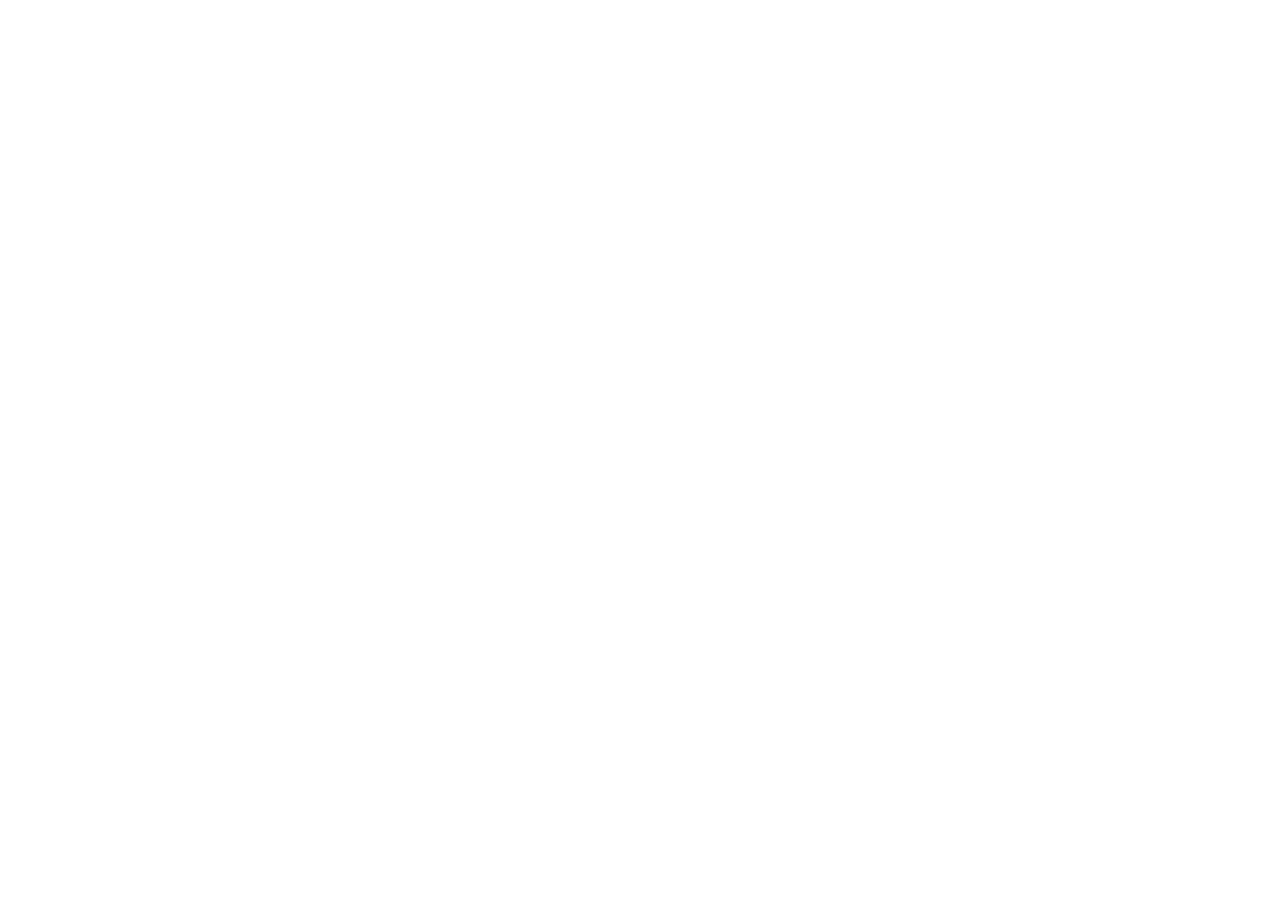
==== index.html @ 65ea8396 "first commit" ====
<!DOCTYPE html>
<html lang="en">
<head>
    <meta charset="UTF-8">
    <meta http-equiv="X-UA-Compatible" content="IE=edge">
    <meta name="viewport" content="width=device-width, initial-scale=1.0">
    <title>Document</title>
</head>
<body>
    
</body>
</html>
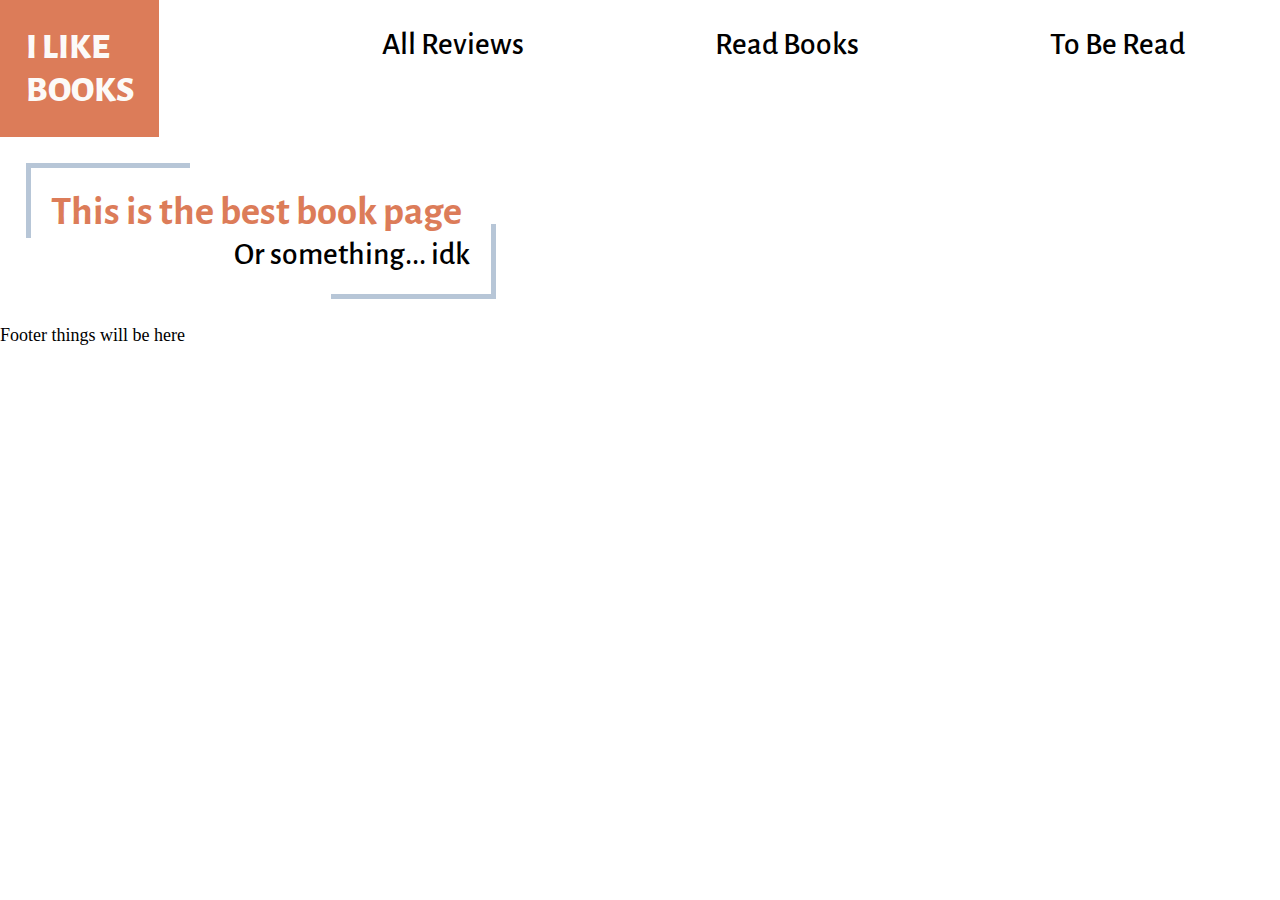
==== commit 9209bb90: "Style header and start styling index and reviews" ====
--- a/index.html
+++ b/index.html
@@ -1,12 +1,35 @@
 <!DOCTYPE html>
 <html lang="en">
+
 <head>
     <meta charset="UTF-8">
     <meta http-equiv="X-UA-Compatible" content="IE=edge">
     <meta name="viewport" content="width=device-width, initial-scale=1.0">
-    <title>Document</title>
+    <link rel="stylesheet" href="css/style.css" />
+    <title>Book thing</title>
 </head>
+
 <body>
-    
+    <header class="grid">
+        <div class="flex column page-logo">
+            <a href="index.html">I LIKE</a>
+            <a href="index.html">BOOKS</a>
+        </div>
+        <nav class="flex around">
+            <a href="reviews.html" class="bigger-text">All Reviews</a>
+            <a href="read-books.html" class="bigger-text">Read Books</a>
+            <a href="tbr.html" class="bigger-text">To Be Read</a>
+        </nav>
+    </header>
+    <main>
+        <div class="border-thing">
+            <h1 class="page-title">This is the best book page</h1>
+            <p class="bigger-text">Or something... idk</p>
+        </div>
+    </main>
+    <footer>
+        <p>Footer things will be here</p>
+    </footer>
 </body>
+
 </html>--- a/css/style.css
+++ b/css/style.css
@@ -0,0 +1,167 @@
+@import url("https://fonts.googleapis.com/css2?family=Alegreya+Sans:wght@400;500;700;800&family=Alegreya:wght@400;500;600;700&display=swap");
+
+/*
+font-family: 'Alegreya', serif;
+font-family: 'Alegreya Sans', sans-serif;
+*/
+
+* {
+  margin: 0;
+  padding: 0;
+  box-sizing: border-box;
+  font-size: 18px;
+}
+
+:root {
+  --blue: #b7c6d7;
+  --orange: #dc7c59;
+  --almost-white: #fcfaf8;
+}
+
+a {
+  text-decoration: none;
+  color: black;
+}
+
+a:hover {
+  text-decoration: underline;
+}
+
+.grid {
+  display: grid;
+}
+
+.flex {
+  display: flex;
+}
+
+.around {
+  justify-content: space-around;
+}
+
+.column {
+  flex-direction: column;
+}
+
+.page-title {
+  font-family: "Alegreya Sans", sans-serif;
+  font-size: 2.25rem;
+  font-weight: 700;
+  color: var(--orange);
+}
+
+.bigger-text {
+  font-family: "Alegreya Sans", sans-serif;
+  font-size: 1.75rem;
+  font-weight: 500;
+}
+
+.underline {
+  text-decoration: underline;
+}
+
+header {
+  grid-template-columns: auto 1fr;
+}
+
+.reviews-main {
+  grid-template-columns: repeat(auto-fit, minmax(250px, 1fr));
+}
+
+.review {
+  margin: 1rem;
+  grid-template-columns: repeat(2, 1fr);
+}
+
+.span-end {
+  grid-column: 1 / end;
+}
+
+.span-2 {
+  grid-column: span 2;
+}
+
+.page-logo {
+  background-color: var(--orange);
+  padding: 2vw;
+}
+
+.page-logo a {
+  color: var(--almost-white);
+  font-family: "Alegreya Sans", sans-serif;
+  font-size: 2rem;
+  font-weight: 800;
+}
+
+.page-logo a:hover {
+  text-decoration: none;
+}
+
+nav {
+  margin-top: 2vw;
+  margin-left: 10vw;
+}
+
+.review-img {
+  grid-row: 1 / 8;
+}
+
+.border-thing {
+  position: relative;
+  margin: 2vw;
+  width: 470px;
+}
+
+.border-thing h1 {
+  padding: 2vw 0 0 2vw;
+}
+
+.border-thing p {
+  padding: 0 2vw 2vw 0;
+  text-align: end;
+}
+
+.border-thing:before,
+.border-thing:after {
+  content: "";
+  display: block;
+  position: absolute;
+  background-color: transparent;
+  pointer-events: none;
+}
+
+.border-thing:before {
+  top: 0;
+  left: 0;
+  right: 65%;
+  bottom: 45%;
+  border-top: 0.3rem solid var(--blue);
+  border-left: 0.3rem solid var(--blue);
+}
+
+.border-thing:after {
+  top: 45%;
+  left: 65%;
+  right: 0%;
+  bottom: 0;
+  border-bottom: 0.3rem solid var(--blue);
+  border-right: 0.3rem solid var(--blue);
+}
+
+@media screen and (max-width: 450px) {
+  .bigger-text {
+    font-size: 1rem;
+  }
+
+  .page-title {
+    font-size: 1.2rem;
+  }
+
+  .border-thing {
+    max-width: 90vw;
+  }
+
+  nav {
+    flex-direction: column;
+  }
+}
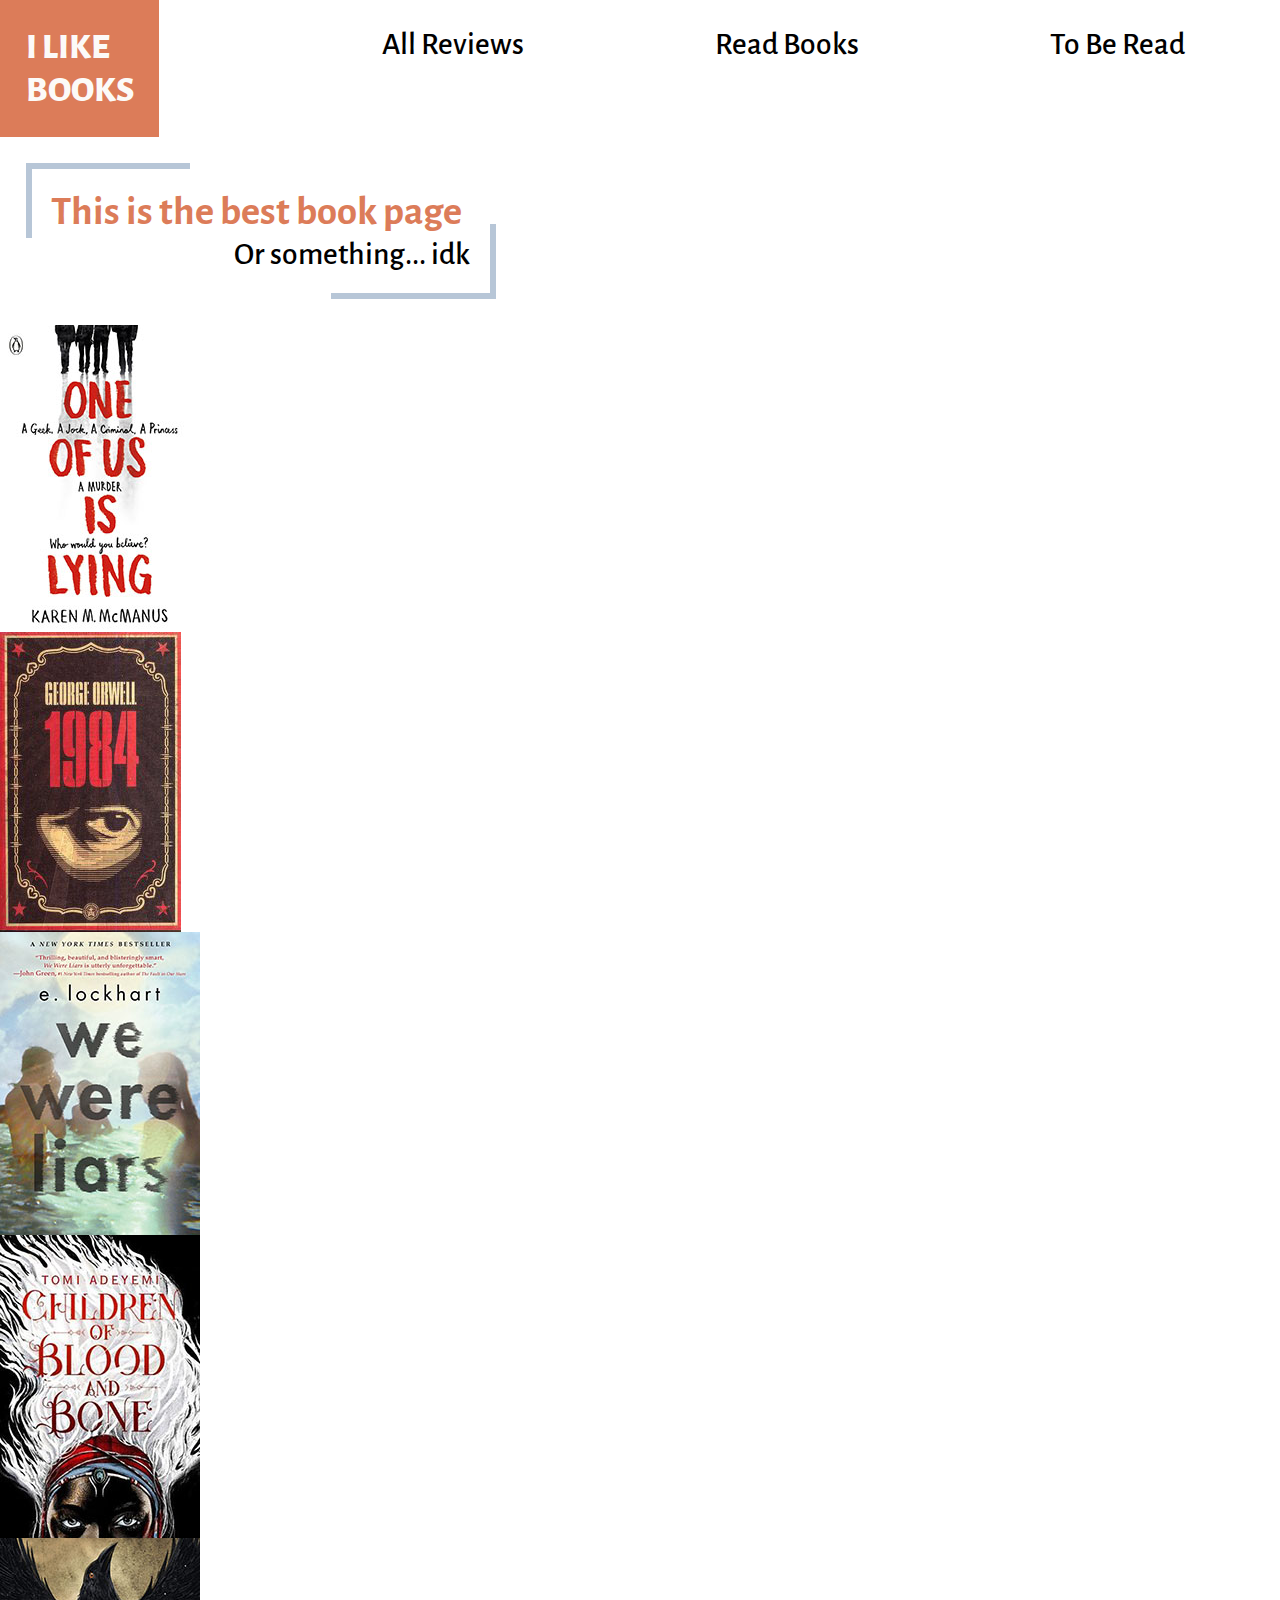
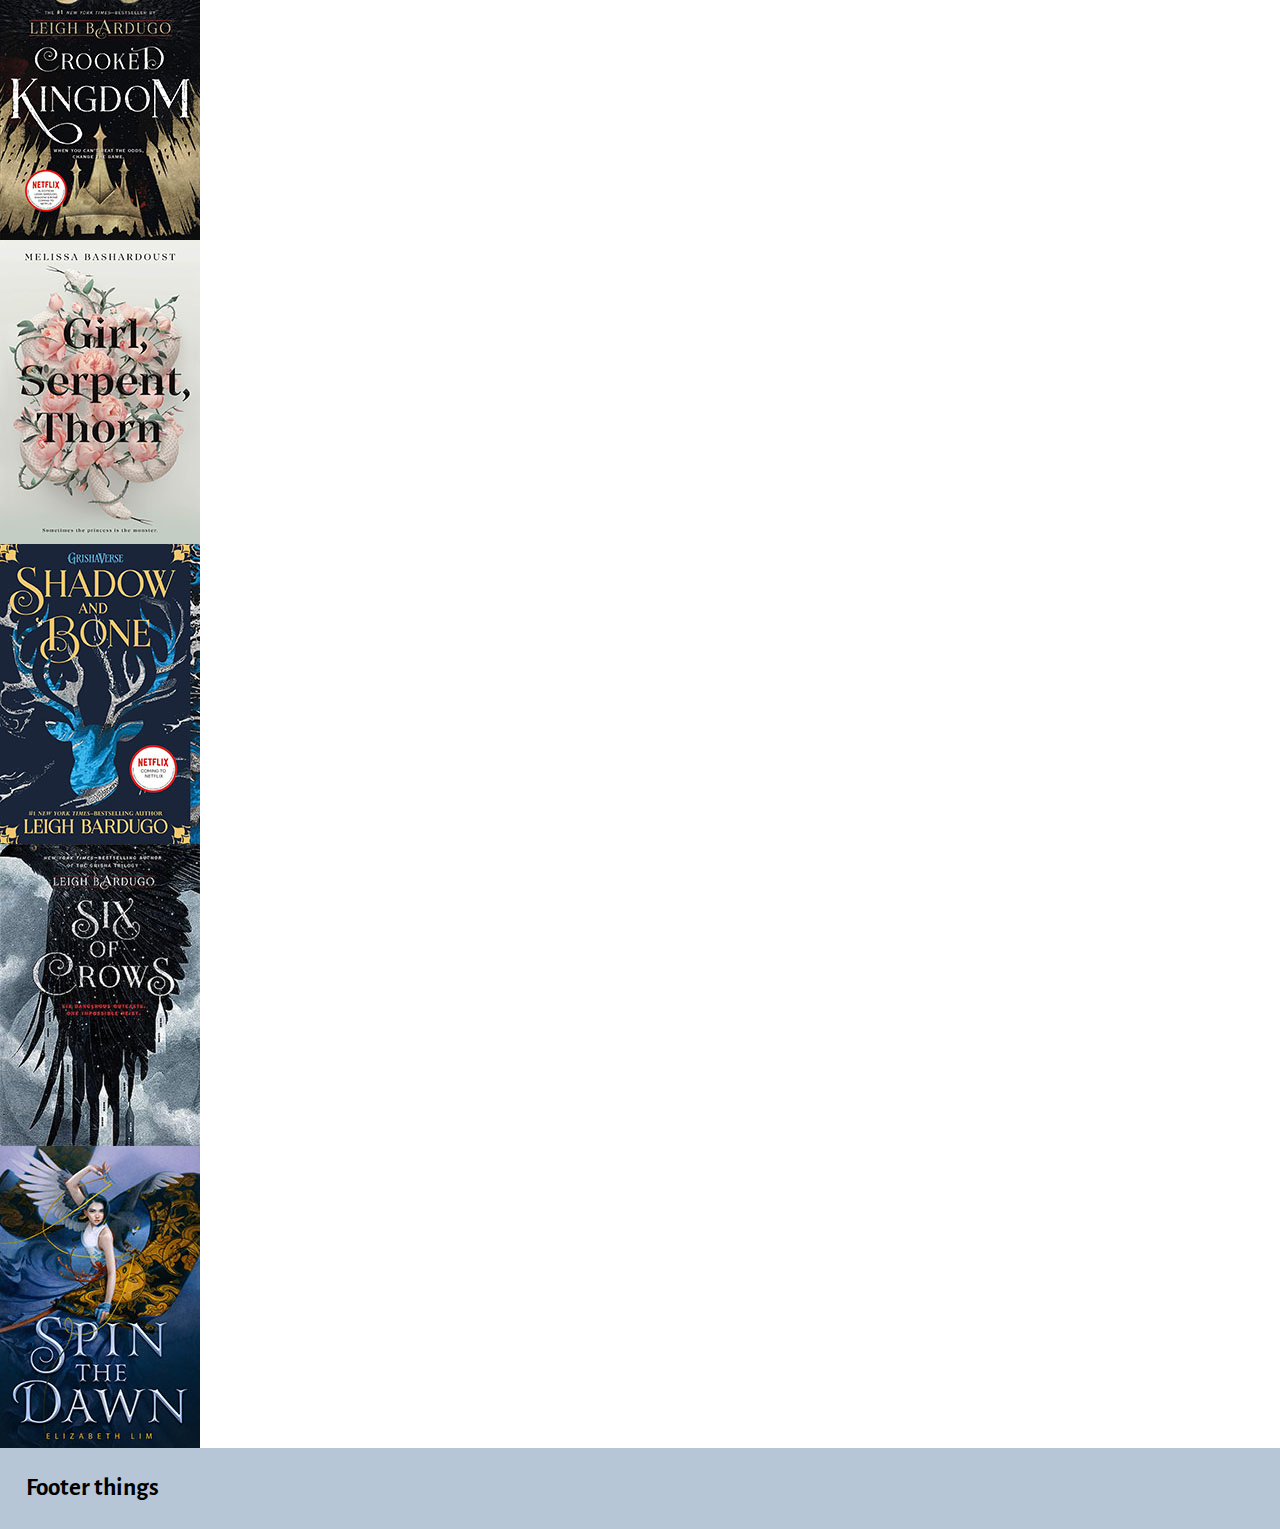
==== commit 47857bab: "Add content first page" ====
--- a/index.html
+++ b/index.html
@@ -6,6 +6,8 @@
     <meta http-equiv="X-UA-Compatible" content="IE=edge">
     <meta name="viewport" content="width=device-width, initial-scale=1.0">
     <link rel="stylesheet" href="css/style.css" />
+    <script defer src="js/app-index.js"></script>
+
     <title>Book thing</title>
 </head>
 
@@ -21,14 +23,14 @@
             <a href="tbr.html" class="bigger-text">To Be Read</a>
         </nav>
     </header>
-    <main>
-        <div class="border-thing">
+    <main class="grid first-page" id="app-root">
+        <div class="border-thing span-3">
             <h1 class="page-title">This is the best book page</h1>
             <p class="bigger-text">Or something... idk</p>
         </div>
     </main>
     <footer>
-        <p>Footer things will be here</p>
+        <p class="medium-text">Footer things</p>
     </footer>
 </body>
 
--- a/css/style.css
+++ b/css/style.css
@@ -18,6 +18,11 @@
   --almost-white: #fcfaf8;
 }
 
+footer {
+  padding: 2vw;
+  background-color: var(--blue);
+}
+
 a {
   text-decoration: none;
   color: black;
@@ -43,6 +48,15 @@
   flex-direction: column;
 }
 
+.title {
+  font-family: "Alegreya Sans", sans-serif;
+  font-size: 2.5rem;
+  font-weight: 700;
+  color: black;
+  padding: 2vw;
+  background-color: var(--blue);
+}
+
 .page-title {
   font-family: "Alegreya Sans", sans-serif;
   font-size: 2.25rem;
@@ -50,27 +64,64 @@
   color: var(--orange);
 }
 
+.medium-text {
+  font-family: "Alegreya Sans", sans-serif;
+  font-size: 1.4rem;
+  font-weight: 600;
+}
+
 .bigger-text {
   font-family: "Alegreya Sans", sans-serif;
   font-size: 1.75rem;
   font-weight: 500;
 }
 
+.button-text {
+  font-family: "Alegreya Sans", sans-serif;
+  font-size: 1.15rem;
+  font-weight: 500;
+}
+
+.button-text:hover {
+  text-decoration: none;
+  font-weight: 700;
+}
+
 .underline {
   text-decoration: underline;
 }
 
-header {
+header,
+.review {
   grid-template-columns: auto 1fr;
 }
 
 .reviews-main {
-  grid-template-columns: repeat(auto-fit, minmax(250px, 1fr));
+  grid-template-columns: repeat(auto-fit, minmax(340px, 1fr));
 }
 
 .review {
-  margin: 1rem;
-  grid-template-columns: repeat(2, 1fr);
+  grid-template-rows: auto 1fr auto 1fr 0.5fr 0.5fr 0.5fr auto;
+  padding: 1rem;
+  border: 0.5rem solid var(--orange);
+}
+
+.review img {
+  grid-row: 1 / 8;
+  padding-right: 1rem;
+  max-width: 200px;
+}
+
+.review button {
+  max-width: 50vw;
+  border-radius: 2px;
+  border: 0.25rem solid var(--orange);
+  background-color: white;
+  color: var(--orange);
+}
+
+.review-text {
+  margin: 1rem 0 0.5rem 0;
 }
 
 .span-end {
@@ -100,10 +151,6 @@
 nav {
   margin-top: 2vw;
   margin-left: 10vw;
-}
-
-.review-img {
-  grid-row: 1 / 8;
 }
 
 .border-thing {
@@ -135,8 +182,8 @@
   left: 0;
   right: 65%;
   bottom: 45%;
-  border-top: 0.3rem solid var(--blue);
-  border-left: 0.3rem solid var(--blue);
+  border-top: 0.35rem solid var(--blue);
+  border-left: 0.35rem solid var(--blue);
 }
 
 .border-thing:after {
@@ -144,17 +191,27 @@
   left: 65%;
   right: 0%;
   bottom: 0;
-  border-bottom: 0.3rem solid var(--blue);
-  border-right: 0.3rem solid var(--blue);
+  border-bottom: 0.35rem solid var(--blue);
+  border-right: 0.35rem solid var(--blue);
 }
 
 @media screen and (max-width: 450px) {
-  .bigger-text {
-    font-size: 1rem;
-  }
-
-  .page-title {
-    font-size: 1.2rem;
+  * {
+    font-size: 12px;
+  }
+
+  p {
+    font-size: 1.5rem;
+  }
+ 
+.reviews-main {
+  grid-template-columns: repeat(auto-fit, minmax(300px, 1fr));
+}
+
+  .review img {
+    grid-row: 1 / 8;
+    padding-right: 1rem;
+    max-width: 150px;
   }
 
   .border-thing {
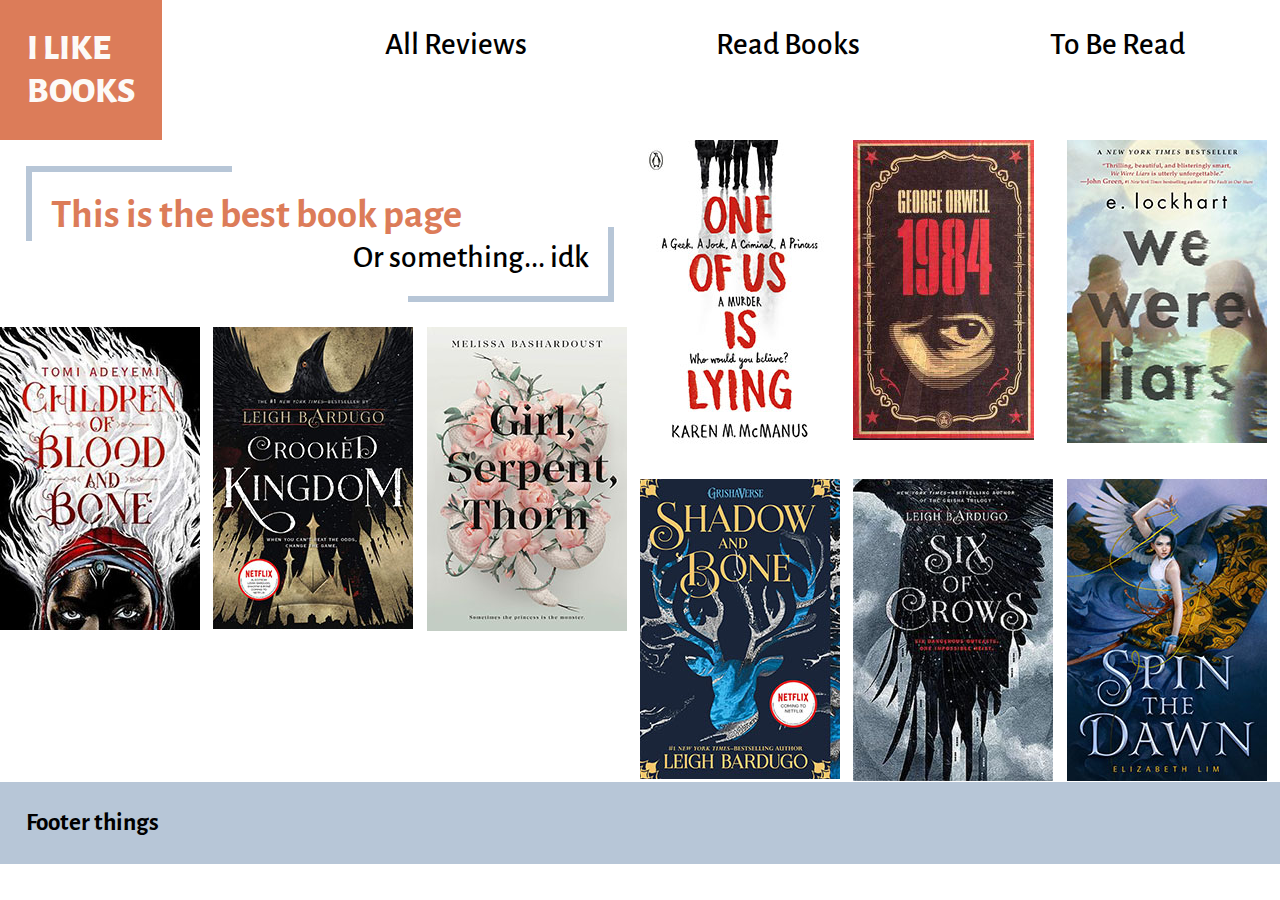
==== commit d8f8aefe: "Finish project" ====
--- a/index.html
+++ b/index.html
@@ -24,7 +24,7 @@
         </nav>
     </header>
     <main class="grid first-page" id="app-root">
-        <div class="border-thing span-3">
+        <div class="border-thing">
             <h1 class="page-title">This is the best book page</h1>
             <p class="bigger-text">Or something... idk</p>
         </div>
--- a/css/style.css
+++ b/css/style.css
@@ -1,15 +1,11 @@
 @import url("https://fonts.googleapis.com/css2?family=Alegreya+Sans:wght@400;500;700;800&family=Alegreya:wght@400;500;600;700&display=swap");
-
-/*
-font-family: 'Alegreya', serif;
-font-family: 'Alegreya Sans', sans-serif;
-*/
 
 * {
   margin: 0;
   padding: 0;
   box-sizing: border-box;
   font-size: 18px;
+  list-style: none;
 }
 
 :root {
@@ -23,6 +19,24 @@
   background-color: var(--blue);
 }
 
+nav {
+  margin-top: 2vw;
+  margin-left: 10vw;
+}
+
+.margin-1 {
+  margin: 1rem;
+}
+
+.margin-sides {
+  margin-left: 1rem;
+  margin-right: 1rem;
+}
+
+.margin-not-top {
+  margin: 0 1rem 1rem 1rem;
+}
+
 a {
   text-decoration: none;
   color: black;
@@ -32,6 +46,10 @@
   text-decoration: underline;
 }
 
+.hide {
+  display: none;
+}
+
 .grid {
   display: grid;
 }
@@ -44,8 +62,21 @@
   justify-content: space-around;
 }
 
+.between {
+  justify-content: space-between;
+}
+
 .column {
   flex-direction: column;
+}
+
+.center {
+  justify-content: center;
+  align-items: center;
+}
+
+.start {
+  align-items: flex-start;
 }
 
 .title {
@@ -96,6 +127,22 @@
   grid-template-columns: auto 1fr;
 }
 
+.read-books {
+  grid-template-columns: auto auto 1fr;
+}
+
+.first-page {
+  grid-template-columns: repeat(auto-fit, minmax(200px, 1fr));
+}
+
+.my-tbr-list {
+  grid-template-columns: 3fr 2fr 2fr 1fr;
+}
+
+.your-tbr-list {
+  grid-template-columns: repeat(4, 2fr) 1fr;
+}
+
 .reviews-main {
   grid-template-columns: repeat(auto-fit, minmax(340px, 1fr));
 }
@@ -112,7 +159,10 @@
   max-width: 200px;
 }
 
-.review button {
+.review button,
+.book-list button,
+.my-tbr-list button,
+.your-tbr-list button {
   max-width: 50vw;
   border-radius: 2px;
   border: 0.25rem solid var(--orange);
@@ -120,21 +170,59 @@
   color: var(--orange);
 }
 
+.book-list button:hover,
+.my-tbr-list button:hover,
+.your-tbr-list button:hover {
+  border-color: white;
+  background-color: var(--orange);
+  color: white;
+}
+
 .review-text {
   margin: 1rem 0 0.5rem 0;
 }
 
+.book-list {
+  grid-template-columns: 3fr 2fr 1fr 1fr 1fr;
+}
+
+.currently-reading {
+  place-self: center;
+}
+
+.read-books {
+  margin: 1rem;
+}
+
+.year-btn {
+  align-self: end;
+  margin: 0 2rem 1rem 0;
+}
+
+.year-btn:hover {
+  text-decoration: underline;
+  cursor: pointer;
+}
+
 .span-end {
-  grid-column: 1 / end;
+  grid-column: 1 / -1;
 }
 
 .span-2 {
   grid-column: span 2;
 }
 
+.span-2-row {
+  grid-row: span 2;
+}
+
+.span-3 {
+  grid-column: span 3;
+}
+
 .page-logo {
   background-color: var(--orange);
-  padding: 2vw;
+  padding: 1.5rem;
 }
 
 .page-logo a {
@@ -148,15 +236,10 @@
   text-decoration: none;
 }
 
-nav {
-  margin-top: 2vw;
-  margin-left: 10vw;
-}
-
 .border-thing {
   position: relative;
+  grid-column: span 3;
   margin: 2vw;
-  width: 470px;
 }
 
 .border-thing h1 {
@@ -195,30 +278,59 @@
   border-right: 0.35rem solid var(--blue);
 }
 
-@media screen and (max-width: 450px) {
+@media screen and (max-width: 620px) {
   * {
     font-size: 12px;
   }
 
-  p {
+  p,
+  a {
     font-size: 1.5rem;
   }
- 
-.reviews-main {
-  grid-template-columns: repeat(auto-fit, minmax(300px, 1fr));
-}
+
+  .reviews-main {
+    grid-template-columns: repeat(auto-fit, minmax(300px, 1fr));
+  }
 
   .review img {
-    grid-row: 1 / 8;
-    padding-right: 1rem;
     max-width: 150px;
   }
 
   .border-thing {
-    max-width: 90vw;
-  }
-
-  nav {
+    grid-column: span 1;
+  }
+
+  .first-page img {
+    justify-self: center;
+  }
+
+  nav,
+  .read-main div {
     flex-direction: column;
   }
-}
+
+  .my-tbr-list {
+    grid-template-columns: 2fr 2fr 1fr;
+  }
+
+  .your-tbr-list {
+    grid-template-columns: 2fr 1.2fr 1.2fr 0.8fr;
+  }
+
+  .author {
+    grid-column-start: 1;
+    margin-bottom: 1rem;
+  }
+
+  .book-title {
+    font-weight: 600;
+  }
+
+  .book-list {
+    grid-template-columns: 2fr 1.2fr 1.2fr 0.8fr;
+  }
+
+  .list-title {
+    grid-column: span 4;
+  }
+}
